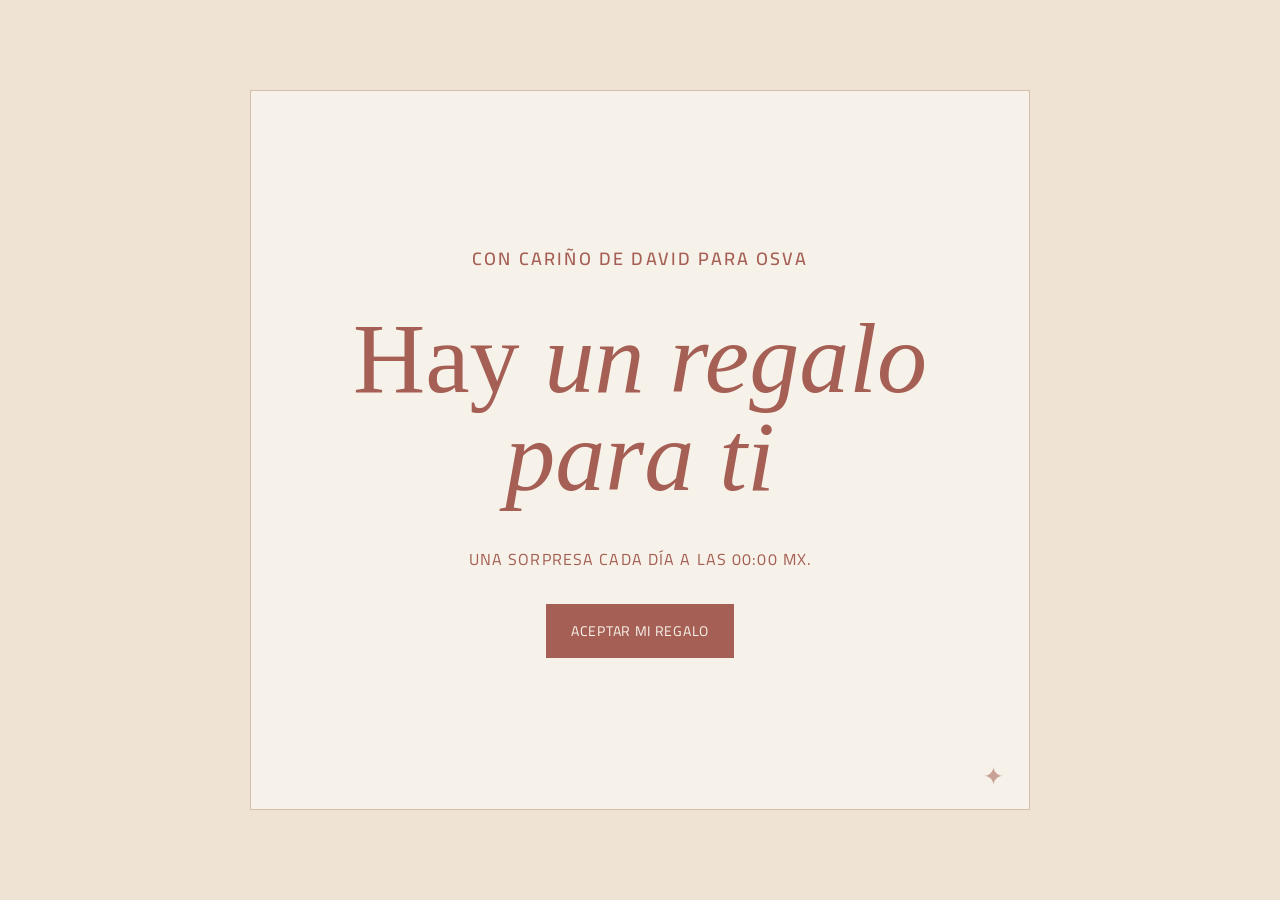
==== index.html @ e8e4ed5d "Add files via upload" ====
<!DOCTYPE html>
<html lang="es">
<head>
<meta charset="utf-8"><meta name="viewport" content="width=device-width,initial-scale=1">
<title>Hay un regalo para ti | Adviento 2026</title>
<link rel="stylesheet" href="delirio-adviento.css">
<link rel="preconnect" href="https://fonts.googleapis.com"><link rel="preconnect" href="https://fonts.gstatic.com" crossorigin>
<link href="https://fonts.googleapis.com/css2?family=Cairo:wght@400;500;600;700&display=swap" rel="stylesheet">
</head>
<body class="welcome-page">
<main class="welcome-card">
<p class="welcome-eyebrow">CON CARIÑO DE DAVID PARA OSVA</p>
<h1>Hay <i>un regalo<br>para ti</i></h1>
<p class="welcome-note">UNA SORPRESA CADA DÍA A LAS 00:00 MX.</p>
<a class="button" href="calendario.html">ACEPTAR MI REGALO</a>
<div class="welcome-decoration" aria-hidden="true">✦</div>
</main>
</body>
</html>
---- delirio-adviento.css ----
:root{--terracota:#A55F54;--beige:#D7BEAC;--crema:#EFE3D3;--marfil:#F7F2E9;--verde:#0E712D;--rojo:#A20C0C;--georgia:Georgia,'Times New Roman',serif;--cairo:'Cairo',Arial,sans-serif}
*{box-sizing:border-box}html{min-height:100%;background:var(--marfil)}body{margin:0;color:var(--terracota);background:var(--marfil);font-family:var(--georgia)}
.welcome-page{min-height:100vh;display:grid;place-items:center;padding:22px;background:var(--crema)}.welcome-card{width:min(780px,100%);min-height:80vh;display:flex;flex-direction:column;align-items:center;justify-content:center;text-align:center;padding:clamp(28px,7vw,80px);border:1px solid var(--beige);background:var(--marfil);position:relative;overflow:hidden}.welcome-eyebrow,.welcome-note,.button,.calendar-kicker,.calendar-footnote,.legend,.back-link,.surprise-kicker,.creator-note{font-family:var(--cairo),sans-serif}.welcome-eyebrow{font-size:clamp(13px,2vw,18px);letter-spacing:.12em;margin:0 0 35px;font-weight:600}.welcome-card h1{font-weight:400;font-size:clamp(48px,9vw,100px);line-height:.98;margin:0 0 38px}.welcome-card h1 i{font-weight:400}.welcome-note{font-size:clamp(12px,2vw,16px);letter-spacing:.07em;margin:0 0 30px}.button{display:inline-block;text-decoration:none;background:var(--terracota);color:var(--marfil);padding:14px 25px;letter-spacing:.05em;font-size:14px;transition:.2s}.button:hover{background:#87483f;transform:translateY(-2px)}.welcome-decoration{position:absolute;bottom:18px;right:25px;font-size:25px;opacity:.55}
.calendar-page{background:var(--crema);min-height:100vh;padding:30px 18px 60px}.calendar-header{text-align:center;max-width:900px;margin:0 auto 35px}.calendar-kicker{letter-spacing:.14em;font-weight:700;font-size:clamp(12px,2vw,17px);margin:0 0 14px}.calendar-header h1{font-size:clamp(35px,7vw,70px);font-weight:400;margin:0 0 12px}.calendar-intro{font-size:clamp(17px,2.8vw,24px);line-height:1.45;margin:0 auto;max-width:720px}.calendar-grid{width:min(920px,100%);margin:auto;display:grid;grid-template-columns:repeat(7,minmax(0,1fr));gap:clamp(7px,1.5vw,15px)}.calendar-cell{aspect-ratio:1/1;border:1px solid var(--beige);background:var(--marfil);display:flex;flex-direction:column;align-items:center;justify-content:center;gap:8px;color:var(--terracota);cursor:pointer;transition:transform .18s,background .18s;border-radius:2px}.calendar-cell:hover{transform:translateY(-3px);background:#fffaf4}.calendar-cell .number{font-family:var(--georgia);font-size:clamp(24px,5vw,48px)}.calendar-cell .dot{width:10px;height:10px;border-radius:50%;display:block}.dot.opened{background:var(--verde)}.dot.unopened{background:var(--rojo)}.calendar-cell.opened .dot{background:var(--verde)}.calendar-cell.unopened .dot{background:var(--rojo)}.calendar-cell:focus-visible{outline:3px solid var(--terracota)}.empty-cell{aspect-ratio:1/1;visibility:hidden}.legend{display:flex;justify-content:center;gap:24px;flex-wrap:wrap;margin:26px auto 10px;font-size:13px;color:var(--terracota)}.legend span{display:flex;align-items:center;gap:8px}.calendar-footnote{text-align:center;font-size:13px;max-width:600px;margin:18px auto;color:var(--terracota)}.back-link{display:block;text-align:center;color:var(--terracota);text-decoration:none;font-size:13px;margin:26px auto 0}.back-link:hover{text-decoration:underline}
.surprise-page{min-height:100vh;background:var(--crema);padding:24px 16px 55px}.surprise-content{max-width:900px;margin:0 auto;background:var(--marfil);padding:clamp(20px,5vw,55px)}.surprise-kicker{text-align:center;letter-spacing:.12em;font-size:13px;font-weight:700;margin:32px 0 12px}.surprise-content h1{text-align:center;font-weight:400;font-size:clamp(35px,7vw,65px);margin:0 0 26px}.surprise-text{font-size:clamp(17px,2.5vw,22px);line-height:1.75;white-space:pre-line;margin:0 auto 35px;max-width:740px}.image-frame{max-width:900px;margin:0 auto;position:relative;background:var(--crema);min-height:220px;display:grid;place-items:center}.image-frame img{width:100%;height:auto;display:none}.image-frame img.visible{display:block}.image-frame p{text-align:center;font-family:var(--cairo),sans-serif;padding:40px 12px;color:var(--terracota)}.image-frame small{opacity:.8}.creator-note{text-align:center;font-size:12px;letter-spacing:.05em;margin-top:22px}.bottom-link{margin-top:40px}
@media(max-width:540px){.calendar-page{padding:24px 10px 40px}.calendar-header{margin-bottom:24px}.calendar-grid{gap:5px}.calendar-cell .number{font-size:clamp(20px,7vw,32px)}.calendar-cell{gap:5px}.calendar-cell .dot{width:8px;height:8px}.legend{gap:14px;font-size:12px}.welcome-card{min-height:88vh}.surprise-content{padding:20px 15px}.surprise-text{line-height:1.6}}
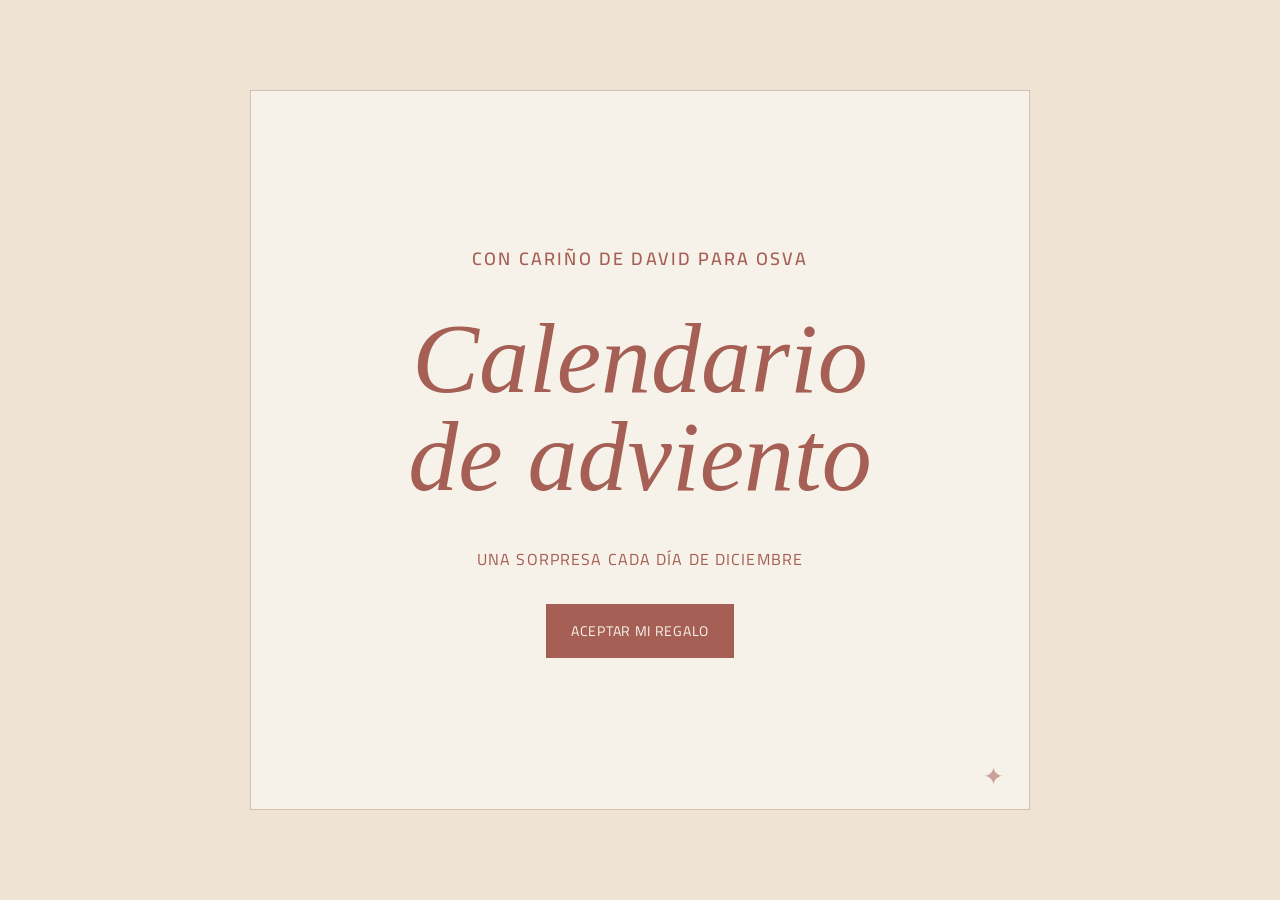
==== commit b240e7d2: "Update index.html" ====
--- a/index.html
+++ b/index.html
@@ -2,7 +2,7 @@
 <html lang="es">
 <head>
 <meta charset="utf-8"><meta name="viewport" content="width=device-width,initial-scale=1">
-<title>Hay un regalo para ti | Adviento 2026</title>
+<title>Calendario de adviento para Osva | Diciembre 2026</title>
 <link rel="stylesheet" href="delirio-adviento.css">
 <link rel="preconnect" href="https://fonts.googleapis.com"><link rel="preconnect" href="https://fonts.gstatic.com" crossorigin>
 <link href="https://fonts.googleapis.com/css2?family=Cairo:wght@400;500;600;700&display=swap" rel="stylesheet">
@@ -10,8 +10,11 @@
 <body class="welcome-page">
 <main class="welcome-card">
 <p class="welcome-eyebrow">CON CARIÑO DE DAVID PARA OSVA</p>
-<h1>Hay <i>un regalo<br>para ti</i></h1>
-<p class="welcome-note">UNA SORPRESA CADA DÍA A LAS 00:00 MX.</p>
+<h1><i>Calendario</i><br>
+<i>de</i>
+<i>adviento</i>
+</h1>
+<p class="welcome-note">UNA SORPRESA CADA DÍA DE DICIEMBRE</p>
 <a class="button" href="calendario.html">ACEPTAR MI REGALO</a>
 <div class="welcome-decoration" aria-hidden="true">✦</div>
 </main>
--- a/delirio-adviento.css
+++ b/delirio-adviento.css
@@ -4,3 +4,116 @@
 .calendar-page{background:var(--crema);min-height:100vh;padding:30px 18px 60px}.calendar-header{text-align:center;max-width:900px;margin:0 auto 35px}.calendar-kicker{letter-spacing:.14em;font-weight:700;font-size:clamp(12px,2vw,17px);margin:0 0 14px}.calendar-header h1{font-size:clamp(35px,7vw,70px);font-weight:400;margin:0 0 12px}.calendar-intro{font-size:clamp(17px,2.8vw,24px);line-height:1.45;margin:0 auto;max-width:720px}.calendar-grid{width:min(920px,100%);margin:auto;display:grid;grid-template-columns:repeat(7,minmax(0,1fr));gap:clamp(7px,1.5vw,15px)}.calendar-cell{aspect-ratio:1/1;border:1px solid var(--beige);background:var(--marfil);display:flex;flex-direction:column;align-items:center;justify-content:center;gap:8px;color:var(--terracota);cursor:pointer;transition:transform .18s,background .18s;border-radius:2px}.calendar-cell:hover{transform:translateY(-3px);background:#fffaf4}.calendar-cell .number{font-family:var(--georgia);font-size:clamp(24px,5vw,48px)}.calendar-cell .dot{width:10px;height:10px;border-radius:50%;display:block}.dot.opened{background:var(--verde)}.dot.unopened{background:var(--rojo)}.calendar-cell.opened .dot{background:var(--verde)}.calendar-cell.unopened .dot{background:var(--rojo)}.calendar-cell:focus-visible{outline:3px solid var(--terracota)}.empty-cell{aspect-ratio:1/1;visibility:hidden}.legend{display:flex;justify-content:center;gap:24px;flex-wrap:wrap;margin:26px auto 10px;font-size:13px;color:var(--terracota)}.legend span{display:flex;align-items:center;gap:8px}.calendar-footnote{text-align:center;font-size:13px;max-width:600px;margin:18px auto;color:var(--terracota)}.back-link{display:block;text-align:center;color:var(--terracota);text-decoration:none;font-size:13px;margin:26px auto 0}.back-link:hover{text-decoration:underline}
 .surprise-page{min-height:100vh;background:var(--crema);padding:24px 16px 55px}.surprise-content{max-width:900px;margin:0 auto;background:var(--marfil);padding:clamp(20px,5vw,55px)}.surprise-kicker{text-align:center;letter-spacing:.12em;font-size:13px;font-weight:700;margin:32px 0 12px}.surprise-content h1{text-align:center;font-weight:400;font-size:clamp(35px,7vw,65px);margin:0 0 26px}.surprise-text{font-size:clamp(17px,2.5vw,22px);line-height:1.75;white-space:pre-line;margin:0 auto 35px;max-width:740px}.image-frame{max-width:900px;margin:0 auto;position:relative;background:var(--crema);min-height:220px;display:grid;place-items:center}.image-frame img{width:100%;height:auto;display:none}.image-frame img.visible{display:block}.image-frame p{text-align:center;font-family:var(--cairo),sans-serif;padding:40px 12px;color:var(--terracota)}.image-frame small{opacity:.8}.creator-note{text-align:center;font-size:12px;letter-spacing:.05em;margin-top:22px}.bottom-link{margin-top:40px}
 @media(max-width:540px){.calendar-page{padding:24px 10px 40px}.calendar-header{margin-bottom:24px}.calendar-grid{gap:5px}.calendar-cell .number{font-size:clamp(20px,7vw,32px)}.calendar-cell{gap:5px}.calendar-cell .dot{width:8px;height:8px}.legend{gap:14px;font-size:12px}.welcome-card{min-height:88vh}.surprise-content{padding:20px 15px}.surprise-text{line-height:1.6}}
+
+/* ==========================
+   MODALES Y AVISOS PERSONALIZADOS
+========================== */
+
+.modal-overlay {
+    position: fixed;
+    inset: 0;
+    background: rgba(30, 20, 15, 0.65);
+    display: flex;
+    justify-content: center;
+    align-items: center;
+    padding: 20px;
+    z-index: 9999;
+    backdrop-filter: blur(4px);
+}
+
+.modal-box {
+    background: #EFE3D3;
+    color: #A55F54;
+    width: 100%;
+    max-width: 420px;
+    padding: 35px 28px;
+    text-align: center;
+    border: 1px solid #D7BEAC;
+    box-shadow: 0 15px 45px rgba(0, 0, 0, 0.25);
+    animation: modalEntrada 0.25s ease;
+}
+
+.modal-box h2 {
+    font-family: Georgia, serif;
+    font-size: 27px;
+    font-weight: normal;
+    margin: 0 0 18px;
+}
+
+.modal-box p {
+    font-family: Cairo, sans-serif;
+    font-size: 15px;
+    line-height: 1.8;
+    margin-bottom: 22px;
+}
+
+.modal-box input {
+    width: 100%;
+    box-sizing: border-box;
+    background: #F7F2E9;
+    border: 1px solid #D7BEAC;
+    padding: 13px;
+    text-align: center;
+    font-family: Cairo, sans-serif;
+    font-size: 18px;
+    color: #A55F54;
+    outline: none;
+    margin-bottom: 20px;
+}
+
+.modal-box input:focus {
+    border-color: #A55F54;
+}
+
+.modal-buttons {
+    display: flex;
+    justify-content: center;
+    gap: 12px;
+    flex-wrap: wrap;
+}
+
+.modal-btn {
+    border: none;
+    padding: 12px 22px;
+    font-family: Cairo, sans-serif;
+    font-size: 13px;
+    cursor: pointer;
+    transition: 0.25s;
+}
+
+.modal-btn-primary {
+    background: #A55F54;
+    color: #F7F2E9;
+}
+
+.modal-btn-primary:hover {
+    opacity: 0.85;
+}
+
+.modal-btn-secondary {
+    background: #D7BEAC;
+    color: #A55F54;
+}
+
+.modal-btn-secondary:hover {
+    background: #c8ad98;
+}
+
+.modal-error {
+    color: #A20C0C;
+    font-family: Cairo, sans-serif;
+    font-size: 13px;
+    margin-top: -10px;
+    margin-bottom: 15px;
+}
+
+@keyframes modalEntrada {
+    from {
+        opacity: 0;
+        transform: translateY(15px);
+    }
+    to {
+        opacity: 1;
+        transform: translateY(0);
+    }
+}
